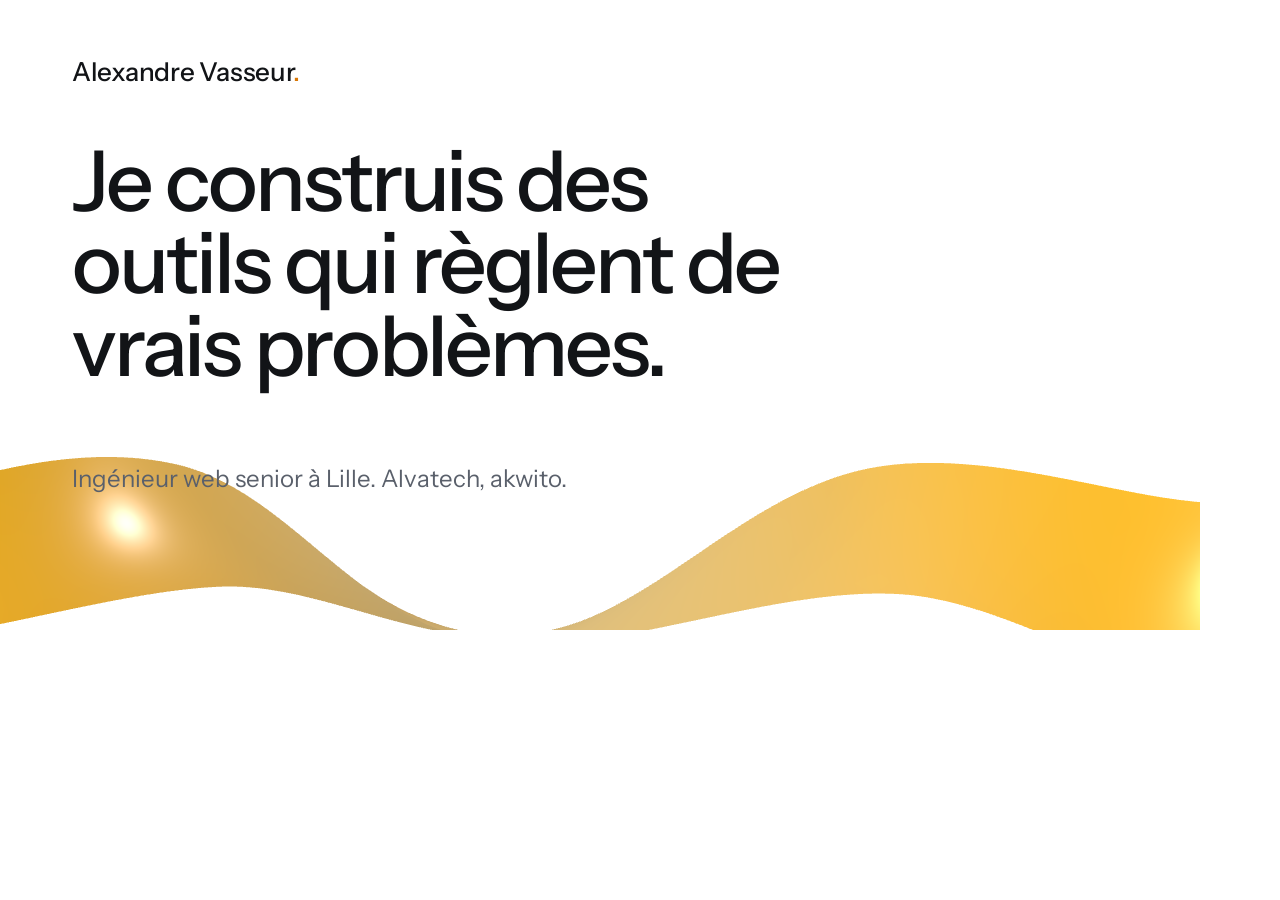
==== docs/og.html @ d03c5ce7 "feat(site): refonte dans la direction artistique d'Alvatech Blanc, Instrument Sans auto-hébergée, fi" ====
<!doctype html>
<!-- Source de img/og.png (1200×630). Rendu, depuis la racine du dépôt :
     docker run --rm -v "$PWD":/w -w /w mcr.microsoft.com/playwright:v1.64.0-noble \
       npx -y playwright@1.64.0 screenshot --viewport-size=1200,630 --wait-for-timeout=1500 \
       file:///w/docs/og.html img/og.png
     Le ruban est rendu par js/ribbon.js (three.js, WebGL logiciel dans l'image Playwright). -->
<html lang="fr">
<head>
<meta charset="utf-8">
<style>
@font-face{font-family:'Instrument Sans';font-weight:400 700;src:url('../fonts/instrument-sans-latin-wght.woff2') format('woff2')}
html,body{margin:0;width:1200px;height:630px;overflow:hidden}
body{position:relative;background:#FFFFFF;color:#121417;font-family:'Instrument Sans',sans-serif}
.hero{position:absolute;left:-120px;top:30px;width:1440px;height:630px}
canvas{position:absolute;inset:0;width:100%;height:100%}
.brand{position:absolute;left:72px;top:56px;font-size:26px;font-weight:500;letter-spacing:-.01em}
.brand::after{content:'.';color:#D97706}
h1{position:absolute;left:72px;top:140px;margin:0;font-weight:500;font-size:84px;line-height:.98;letter-spacing:-.035em;max-width:13ch}
.sub{position:absolute;left:72px;top:440px;font-size:24px;color:#5A606B;max-width:34ch}
</style>
</head>
<body>
<div class="hero" id="hero"><canvas id="ribbon"></canvas></div>
<span class="brand">Alexandre Vasseur</span>
<h1>Je construis des outils qui règlent de vrais problèmes.</h1>
<p class="sub">Ingénieur web senior à Lille. Alvatech, akwito.</p>
<script src="../js/vendor/three.min.js"></script>
<script src="../js/ribbon.js"></script>
</body>
</html>
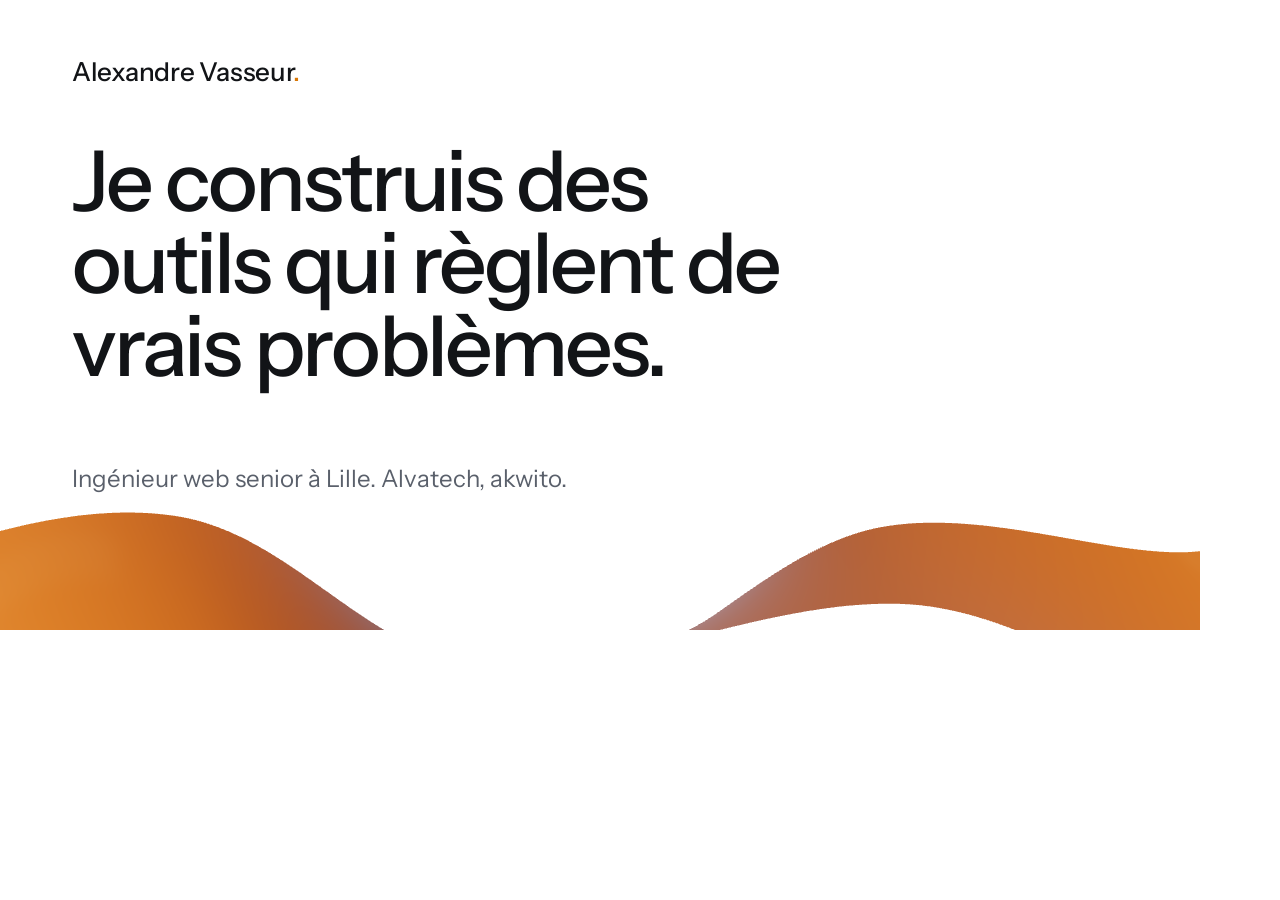
==== commit 757f144b: "feat(hero): ruban satiné à la couleur Alvatech, photo LinkedIn, sweeek en texte Même matière que sur" ====
--- a/docs/og.html
+++ b/docs/og.html
@@ -11,7 +11,7 @@
 @font-face{font-family:'Instrument Sans';font-weight:400 700;src:url('../fonts/instrument-sans-latin-wght.woff2') format('woff2')}
 html,body{margin:0;width:1200px;height:630px;overflow:hidden}
 body{position:relative;background:#FFFFFF;color:#121417;font-family:'Instrument Sans',sans-serif}
-.hero{position:absolute;left:-120px;top:30px;width:1440px;height:630px}
+.hero{position:absolute;left:-120px;top:80px;width:1440px;height:630px}
 canvas{position:absolute;inset:0;width:100%;height:100%}
 .brand{position:absolute;left:72px;top:56px;font-size:26px;font-weight:500;letter-spacing:-.01em}
 .brand::after{content:'.';color:#D97706}
